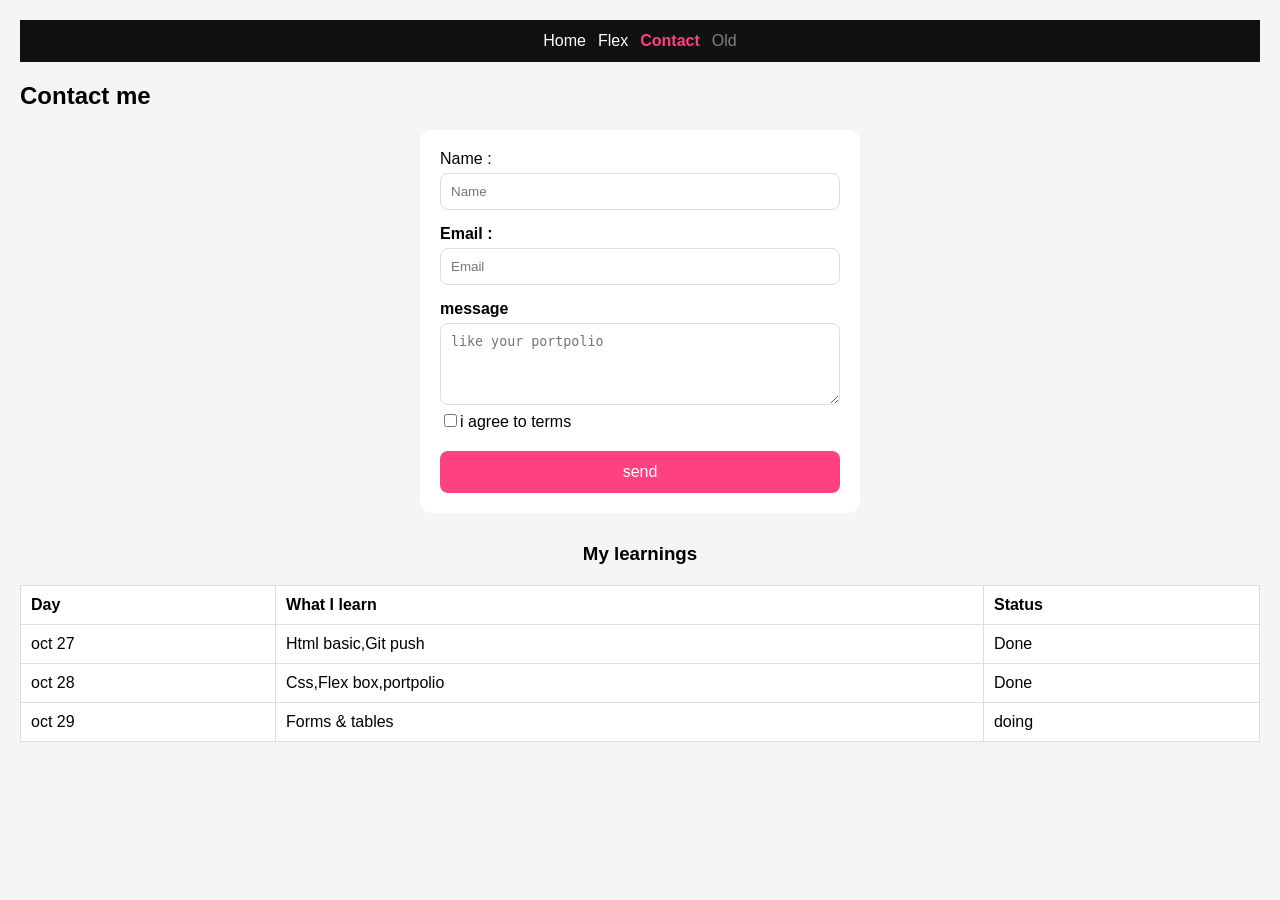
==== contact.html @ 150d6ef9 "chane letter" ====
<!DOCTYPE html>
<html>

<head>

  <meta name="viewport" content="width=device-width, initial-scale=1.0">
<title>Contact</title>
<style>
 body{font-family:Arial; background:#f5f5f5; margin:0; padding:20px;}
 form{background:white; padding:20px; border-radius:12px; max-width:400px; margin:auto;}
 label{display:block; margin-top:15px; font-weight:bold;}
 input, textarea{width:100%; padding:10px; margin-top:5px; border:1px solid #ddd; border-radius:8px; box-sizing:border-box;}
 button{background:#ff4081; color:white; border:none; padding:12px; width:100%; margin-top:20px; border-radius:8px; font-size:16px;}
 table{width:100%; margin-top:20px; background:white; border-collapse:collapse;}
 th, td{padding:10px; border:1px solid #ddd; text-align:left;}
</style>
</head>

<body>

  <nav style="background:#111; padding:12px; display:flex; gap:12px; justify-content:center; position:sticky; top:0;">
  <a href="portfolio.html" style="color:white; text-decoration:none;">Home</a>
  <a href="flex.html" style="color:white; text-decoration:none;">Flex</a>
  <a href="contact.html" style="color:#ff4081; font-weight:bold; text-decoration:none;">Contact</a>
  <a href="Inx1.html" style="color:gray; text-decoration:none;">Old</a>
  </nav>

  <h2>Contact me</h2>
  <form>

    <lable>Name :</lable>
    <input type="text" placeholder="Name" required>

    <label>Email :</label>
    <input type="Email" placeholder="Email" required>
    <label>message</label>
    <textarea rows="4" placeholder="like your portpolio"></textarea>
    <lable><input type="checkbox" style="width:auto;">i agree to terms</lable>  
 
  <button>send</button>
  </form>

  <h3 style="text-align:center;margin-top:30px;">My learnings</h3>

  <table>

    <tr><th>Day</th><th>What I learn</th><th>Status</th></tr>
    <tr><td>oct 27</td><td>Html basic,Git push</td><td>Done</td></tr>
    <tr><td>oct 28</td><td>Css,Flex box,portpolio</td><td>Done</td></tr>
    <tr><td>oct 29</td><td>Forms & tables</td><td>doing</td></tr>
    
  </table>



  
  
</body>


  
</html>
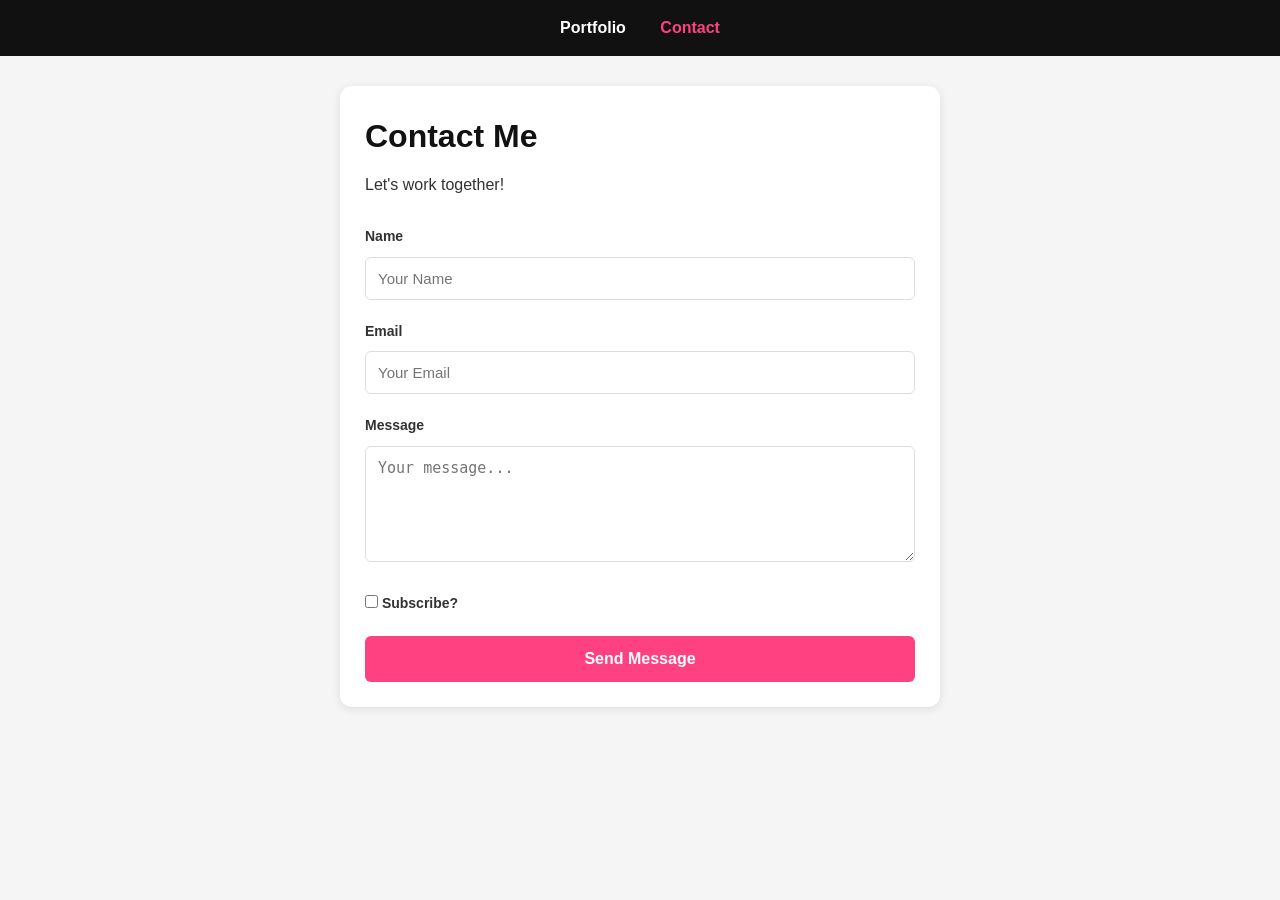
==== commit 0779c586: "changes" ====
--- a/contact.html
+++ b/contact.html
@@ -1,62 +1,39 @@
 <!DOCTYPE html>
-<html>
 
+<html lang="en">
 <head>
-
-  <meta name="viewport" content="width=device-width, initial-scale=1.0">
-<title>Contact</title>
-<style>
- body{font-family:Arial; background:#f5f5f5; margin:0; padding:20px;}
- form{background:white; padding:20px; border-radius:12px; max-width:400px; margin:auto;}
- label{display:block; margin-top:15px; font-weight:bold;}
- input, textarea{width:100%; padding:10px; margin-top:5px; border:1px solid #ddd; border-radius:8px; box-sizing:border-box;}
- button{background:#ff4081; color:white; border:none; padding:12px; width:100%; margin-top:20px; border-radius:8px; font-size:16px;}
- table{width:100%; margin-top:20px; background:white; border-collapse:collapse;}
- th, td{padding:10px; border:1px solid #ddd; text-align:left;}
-</style>
+<meta charset="utf-8">
+<meta name="viewport" content="width=device-width, initial-scale=1.0">
+<title>Contact - Vaseekaran</title>
+<link rel="stylesheet" href="contact.css">
 </head>
-
 <body>
 
-  <nav style="background:#111; padding:12px; display:flex; gap:12px; justify-content:center; position:sticky; top:0;">
-  <a href="portfolio.html" style="color:white; text-decoration:none;">Home</a>
-  <a href="flex.html" style="color:white; text-decoration:none;">Flex</a>
-  <a href="contact.html" style="color:#ff4081; font-weight:bold; text-decoration:none;">Contact</a>
-  <a href="Inx1.html" style="color:gray; text-decoration:none;">Old</a>
-  </nav>
+<nav>
+  <a href="portfolio.html">Portfolio</a>
+  <a href="contact.html" class="active">Contact</a>
+</nav>
 
-  <h2>Contact me</h2>
+<div class="container">
+  <h1>Contact Me</h1>
+  <p>Let's work together!</p>
+  <br>
+
   <form>
+    <label>Name</label>
+    <input type="text" placeholder="Your Name" required>
 
-    <lable>Name :</lable>
-    <input type="text" placeholder="Name" required>
+    <label>Email</label>
+    <input type="email" placeholder="Your Email" required>
 
-    <label>Email :</label>
-    <input type="Email" placeholder="Email" required>
-    <label>message</label>
-    <textarea rows="4" placeholder="like your portpolio"></textarea>
-    <lable><input type="checkbox" style="width:auto;">i agree to terms</lable>  
- 
-  <button>send</button>
+    <label>Message</label>
+    <textarea rows="5" placeholder="Your message..." required></textarea>
+
+    <label><input type="checkbox" style="width:auto;"> Subscribe?</label>
+
+    <button type="submit">Send Message</button>
   </form>
+</div>
 
-  <h3 style="text-align:center;margin-top:30px;">My learnings</h3>
-
-  <table>
-
-    <tr><th>Day</th><th>What I learn</th><th>Status</th></tr>
-    <tr><td>oct 27</td><td>Html basic,Git push</td><td>Done</td></tr>
-    <tr><td>oct 28</td><td>Css,Flex box,portpolio</td><td>Done</td></tr>
-    <tr><td>oct 29</td><td>Forms & tables</td><td>doing</td></tr>
-    
-  </table>
-
-
-
-  
-  
 </body>
-
-
-  
 </html>
--- a/contact.css
+++ b/contact.css
@@ -0,0 +1,80 @@
+/* contact.css - Vmc contact */
+
+/* style.css - Vmc Portfolio */
+* { 
+  margin:0; 
+  padding:0; 
+  box-sizing:border-box; 
+}
+
+body { 
+  font-family: Arial, sans-serif; 
+  background:#f5f5f5; 
+  color:#333; 
+  line-height:1.6;
+}
+
+nav {
+  background:#111;
+  padding:15px;
+  text-align:center;
+  position:sticky; 
+  top:0;
+}
+
+nav a {
+  color:white;
+  margin:0 15px;
+  text-decoration:none;
+  font-weight:bold;
+  font-size:16px;
+}
+
+nav a:hover, nav a.active { 
+  color:#ff4081; 
+}
+
+.container {
+  max-width:600px;
+  margin:30px auto;
+  background:white;
+  padding:25px;
+  border-radius:12px;
+  box-shadow:0 2px 10px rgba(0,0,0,0.1);
+}
+
+h1 { 
+  margin-bottom:10px; 
+  color:#111;
+}
+
+label {
+  font-weight:bold;
+  font-size:14px;
+}
+
+input, textarea {
+  width:100%;
+  padding:12px;
+  margin:8px 0 18px 0;
+  border:1px solid #ddd;
+  border-radius:6px;
+  font-size:15px;
+}
+
+button {
+  background:#ff4081;
+  color:white;
+  padding:14px;
+  border:none;
+  border-radius:6px;
+  cursor:pointer;
+  width:100%;
+  font-size:16px;
+  font-weight:bold;
+  margin-top:10px;
+}
+
+button:hover { 
+  background:#e03570; 
+}
